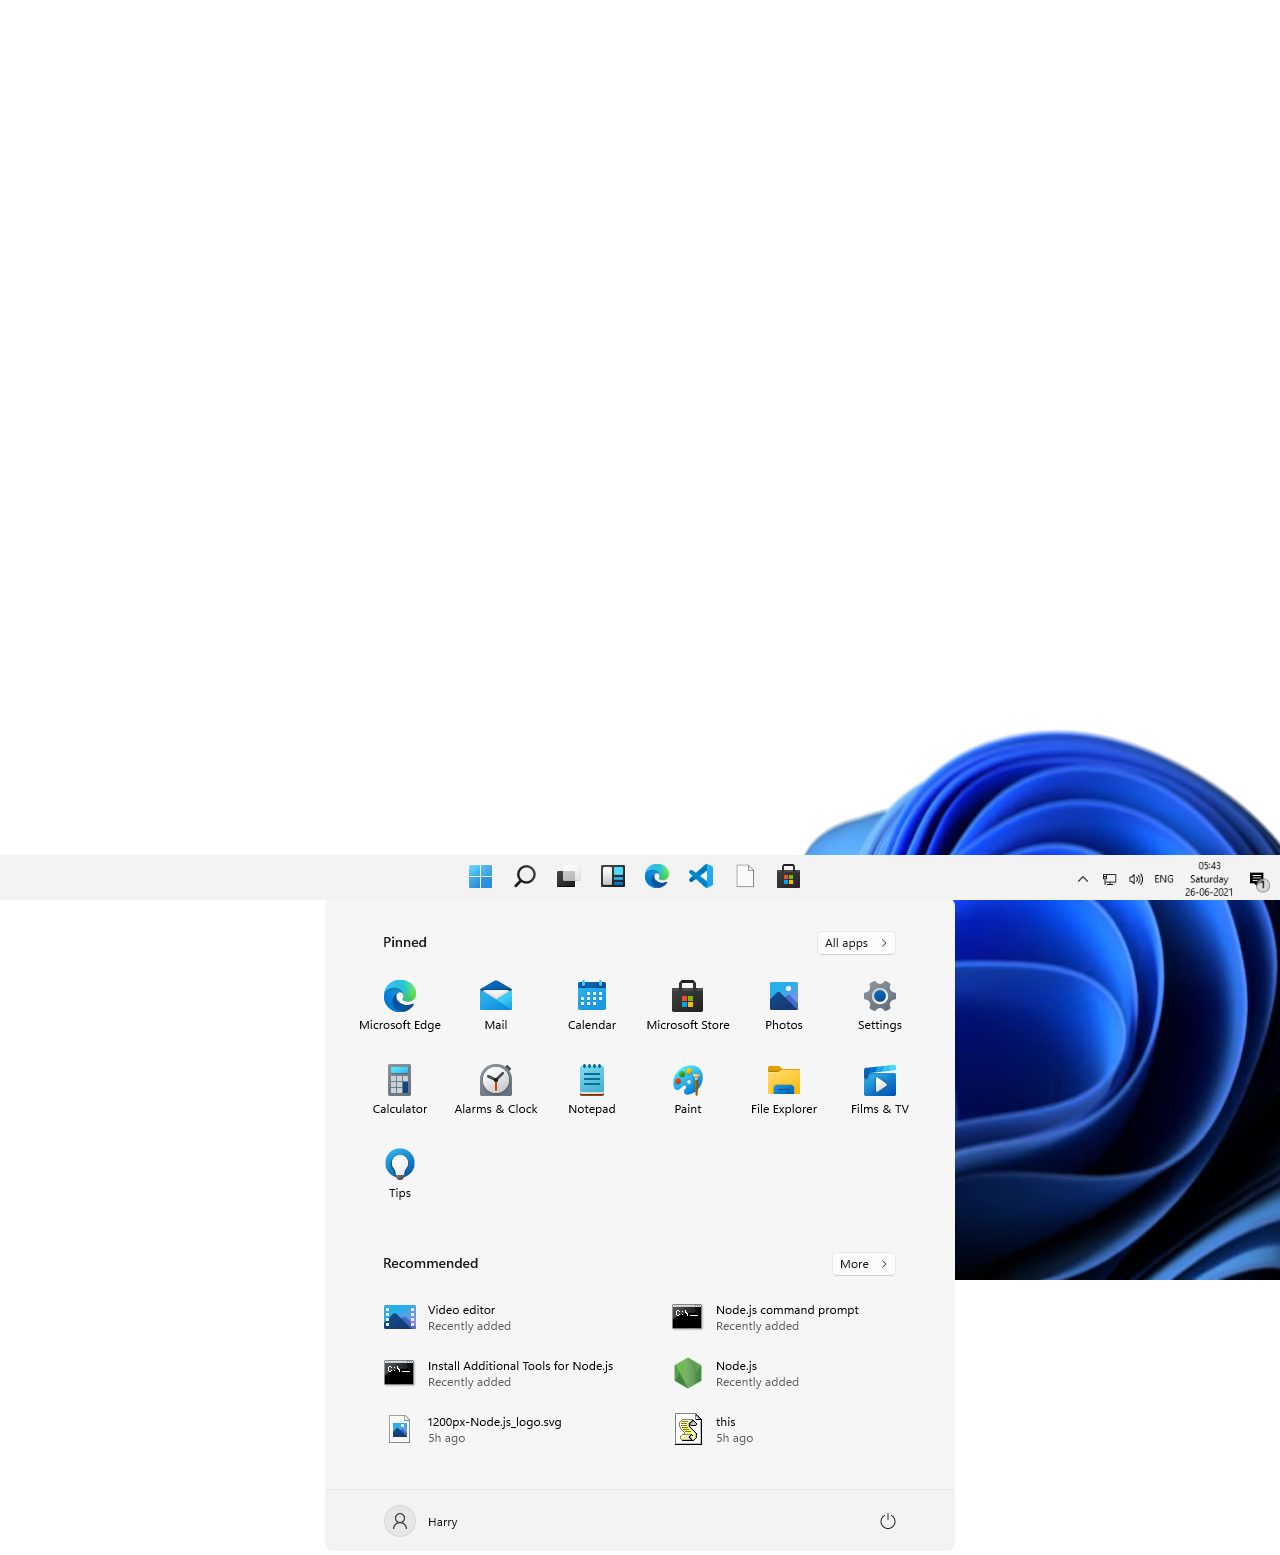
==== index.html @ 6b8666e9 "WIndow 11" ====
<!DOCTYPE html>
<html lang="en">
<head>
    <meta charset="UTF-8">
    <meta http-equiv="X-UA-Compatible" content="IE=edge">
    <meta name="viewport" content="width=device-width, initial-scale=1.0">
    <title>Try Windows 11</title>
    <link rel="stylesheet" href="style.css">
</head>
<body>
    <!-- <div class="icons">
        <img src="chromeicon.png" width="74px" alt="">
        <div>Google Chrome</div>
    </div> -->
    <div class="taskbar">
        <img src="icons.PNG" alt="">
        <img class="right" src="taskbarright.PNG" alt="">
    </div>
    <div class="startmenu">
        <img src="startmenu.PNG" alt="">
    </div>
    <video autoplay muted id="vid">
        <source src="video.webm" type="video/webm">
    </video>
</body>
<script src="script.js"></script>
</html>
---- style.css ----
*{
    margin: 0;
    padding: 0;
}

body{
    /* background-image: url('bg.jpeg'); 
    background-size: cover; */
    overflow: hidden;
    height: 100vh;
}

.taskbar{
    background-color: #f3f3f3;
    width: 100%;
    position: absolute;
    bottom: 0;
    display: flex;
    z-index: 110;
    justify-content: center;
}

.startmenu{
    position: absolute; 
    /* bottom: 50px; */
    bottom: -655px;
    width: 100%;
    text-align: center;
    transition: all 0.3s ease-in; 
}

.startmenu img{
    border-radius: 8px;
}

.right{
    justify-self: flex-end;
    position: absolute;
    right: 0;
    margin: 6px 0;
    height: 85%;
}  
.icons{
    color: white;
}
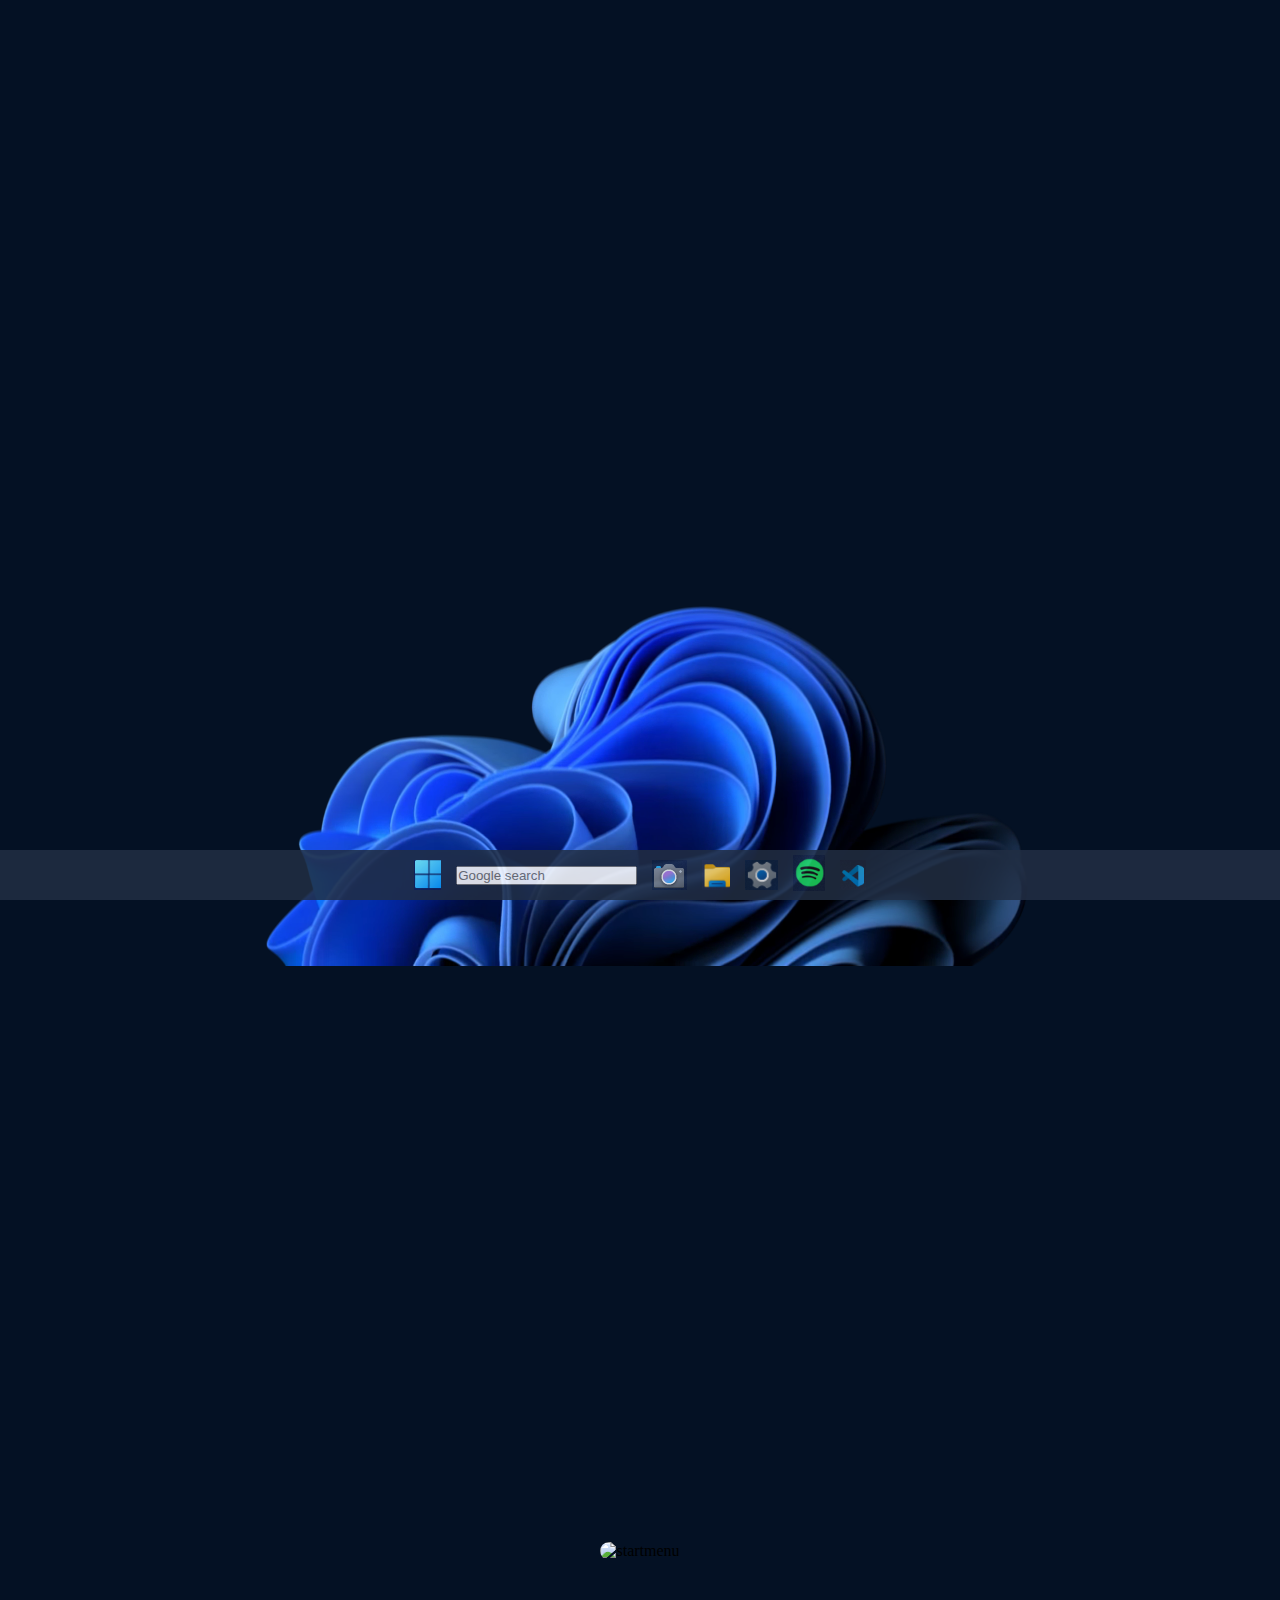
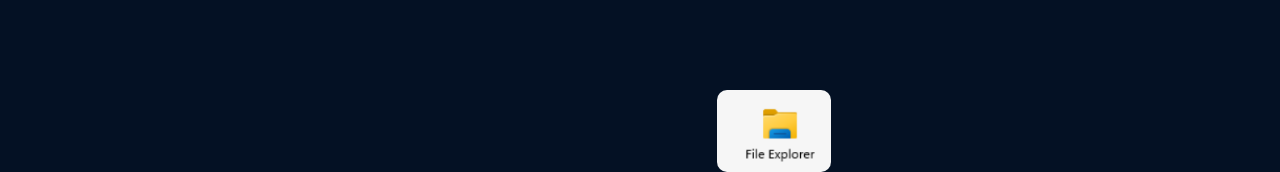
==== commit 24e1a5c3: "Update index.html" ====
--- a/index.html
+++ b/index.html
@@ -2,26 +2,45 @@
 <html lang="en">
 <head>
     <meta charset="UTF-8">
-    <meta http-equiv="X-UA-Compatible" content="IE=edge">
     <meta name="viewport" content="width=device-width, initial-scale=1.0">
-    <title>Try Windows 11</title>
-    <link rel="stylesheet" href="style.css">
+    <title>Try window 11</title>
+    <link href="https://cdn.jsdelivr.net/npm/bootstrap@5.3.1/dist/css/bootstrap.min.css" rel="stylesheet" integrity="sha384-4bw+/aepP/YC94hEpVNVgiZdgIC5+VKNBQNGCHeKRQN+PtmoHDEXuppvnDJzQIu9" crossorigin="anonymous">
+    <link rel="stylesheet" href="try.css">    
 </head>
 <body>
-    <!-- <div class="icons">
-        <img src="chromeicon.png" width="74px" alt="">
-        <div>Google Chrome</div>
-    </div> -->
-    <div class="taskbar">
-        <img src="icons.PNG" alt="">
-        <img class="right" src="taskbarright.PNG" alt="">
-    </div>
-    <div class="startmenu">
-        <img src="startmenu.PNG" alt="">
-    </div>
-    <video autoplay muted id="vid">
+
+    <video autoplay muted>
         <source src="video.webm" type="video/webm">
     </video>
+    
+    <div class="startmenu">
+        <img src="startmenu.png" alt="startmenu">
+        <a href="./Taskbar/File.png"><img class="clickthis" src="./Taskbar/clickthis.png" alt=""></a>
+    </div>
+    
+    
+    
+    <div class="taskbar">
+        <!-- <img src="fulltaskbar.png" alt="taskbar"> -->
+        <img src="Window logo.png" class="windowlogo">
+        <!-- <div class="searchbar"> -->
+            <!-- <svg width="20" height="20" class="DocSearch-Search-Icon svg" viewBox="0 0 20 20"><path d="M14.386 14.386l4.0877 4.0877-4.0877-4.0877c-2.9418 2.9419-7.7115 2.9419-10.6533 0-2.9419-2.9418-2.9419-7.7115 0-10.6533 2.9418-2.9419 7.7115-2.9419 10.6533 0 2.9419 2.9418 2.9419 7.7115 0 10.6533z" stroke="currentColor" fill="none" fill-rule="evenodd" stroke-linecap="round" stroke-linejoin="round"></path></svg> -->
+        <form method="get" action="https://www.google.com/search" >
+            
+        <input class="form-control me-2 search"  type="search" name="q"   placeholder="Google search" aria-label="Search"></form>
+        
+    <!-- </div> -->
+        <img src="./Taskbar/camera.png" alt="">
+        <img src="./Taskbar/Fileexplorer.png" alt="">
+        <img src="./Taskbar/setting.png" alt="">
+        <a href="https://open.spotify.com/"><img src="./Taskbar/Spotify.png" alt=""></a>
+        <img src="./Taskbar/VScode.png" alt="">
+
+        
+        
+    </div>
+    
+    <script src="https://cdn.jsdelivr.net/npm/bootstrap@5.3.1/dist/js/bootstrap.bundle.min.js" integrity="sha384-HwwvtgBNo3bZJJLYd8oVXjrBZt8cqVSpeBNS5n7C8IVInixGAoxmnlMuBnhbgrkm" crossorigin="anonymous"></script>   
+<script src="try.js" ></script>
 </body>
-<script src="script.js"></script>
-</html>+</html>
--- a/try.css
+++ b/try.css
@@ -0,0 +1,72 @@
+*{
+    margin: 0;
+    padding: 0;
+}
+
+body{
+    /* background-image: url("bg.jpeg") ; */
+    background-color: #041124;
+    background-size: cover;
+    /* height: 100vh; */
+    overflow: hidden;
+
+}
+
+.startmenu{
+    position: absolute;
+    bottom: -660px;
+    width: 100%;
+    text-align: center;
+    transition: all 0.3s ease-in;
+    
+}
+
+.startmenu img{
+    border-radius: 10px;
+}
+
+.taskbar{
+    position: absolute;
+    bottom: 0;
+    display: flex;
+    justify-content:center;
+    align-items: center;
+    width: 100%;
+    background-color: #222e44;
+    height: 50px;
+    opacity: 85%;
+    gap: 15px;
+}
+
+.taskbar img{
+    height: 60%;
+}
+
+.clickthis{
+    position: absolute;
+    left: 56%;
+    top: 148px;
+    height: 82px;
+    /* opacity: 50%; */
+
+}
+video{
+    width: 100%;
+  height: 120vh;
+}
+
+.search{
+    /* width: 15%; */
+    height: 10%;
+    
+}
+
+.searchbar{
+    /* border: 1px solid #dee4e7; */
+    border-radius: 5px;
+    display: flex;
+    flex-direction: row;
+    justify-content: space-between;
+    align-items: center;
+    background-color: white;
+}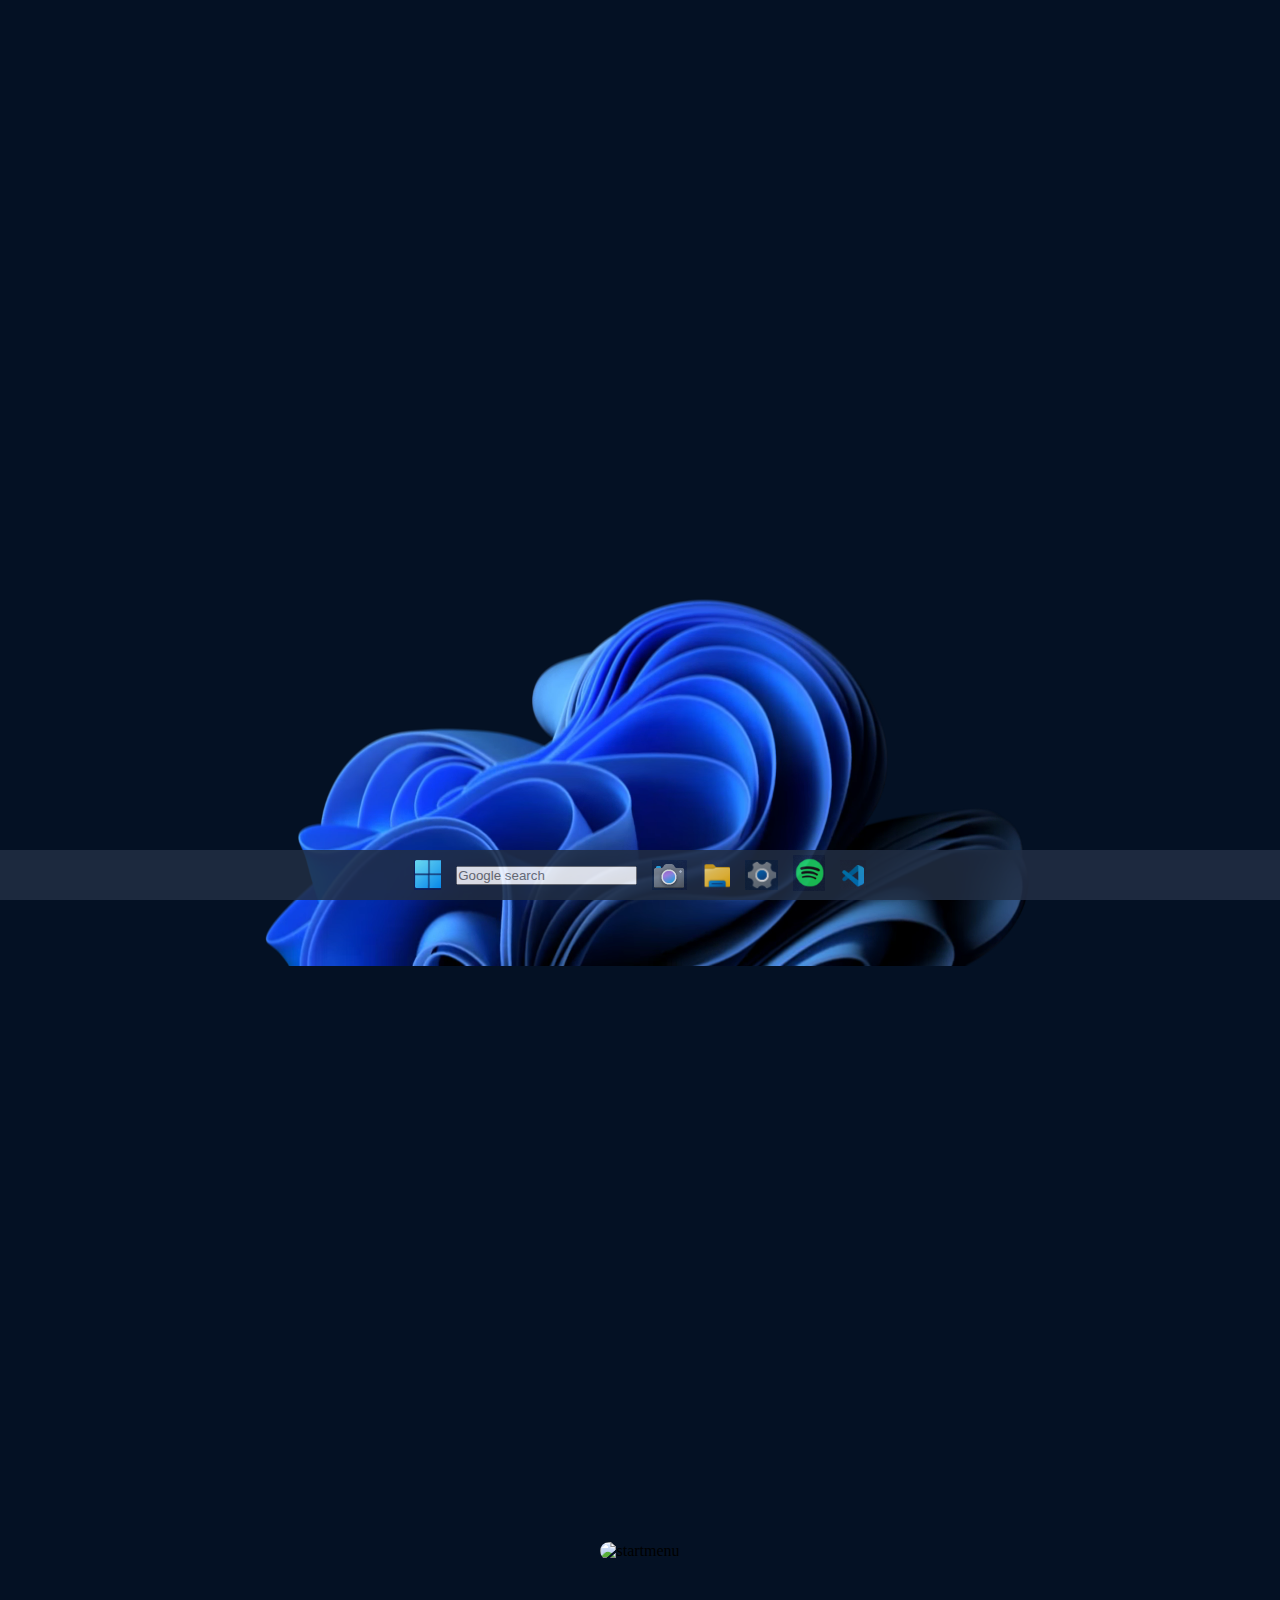
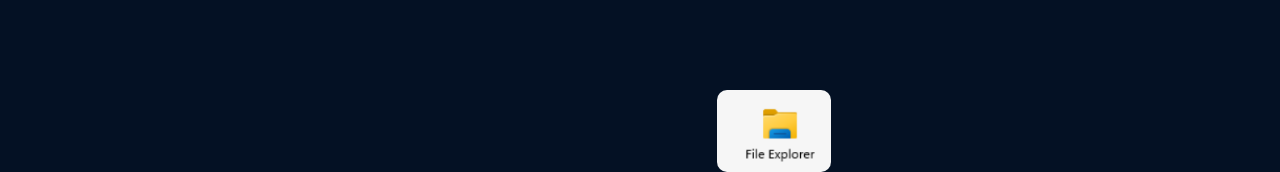
==== commit 803e7605: "Update index.html" ====
--- a/index.html
+++ b/index.html
@@ -33,7 +33,7 @@
         <img src="./Taskbar/camera.png" alt="">
         <img src="./Taskbar/Fileexplorer.png" alt="">
         <img src="./Taskbar/setting.png" alt="">
-        <a href="https://open.spotify.com/"><img src="./Taskbar/Spotify.png" alt=""></a>
+        <a href="https://spoticlony.netlify.app"><img src="./Taskbar/Spotify.png" alt=""></a>
         <img src="./Taskbar/VScode.png" alt="">
 
         
